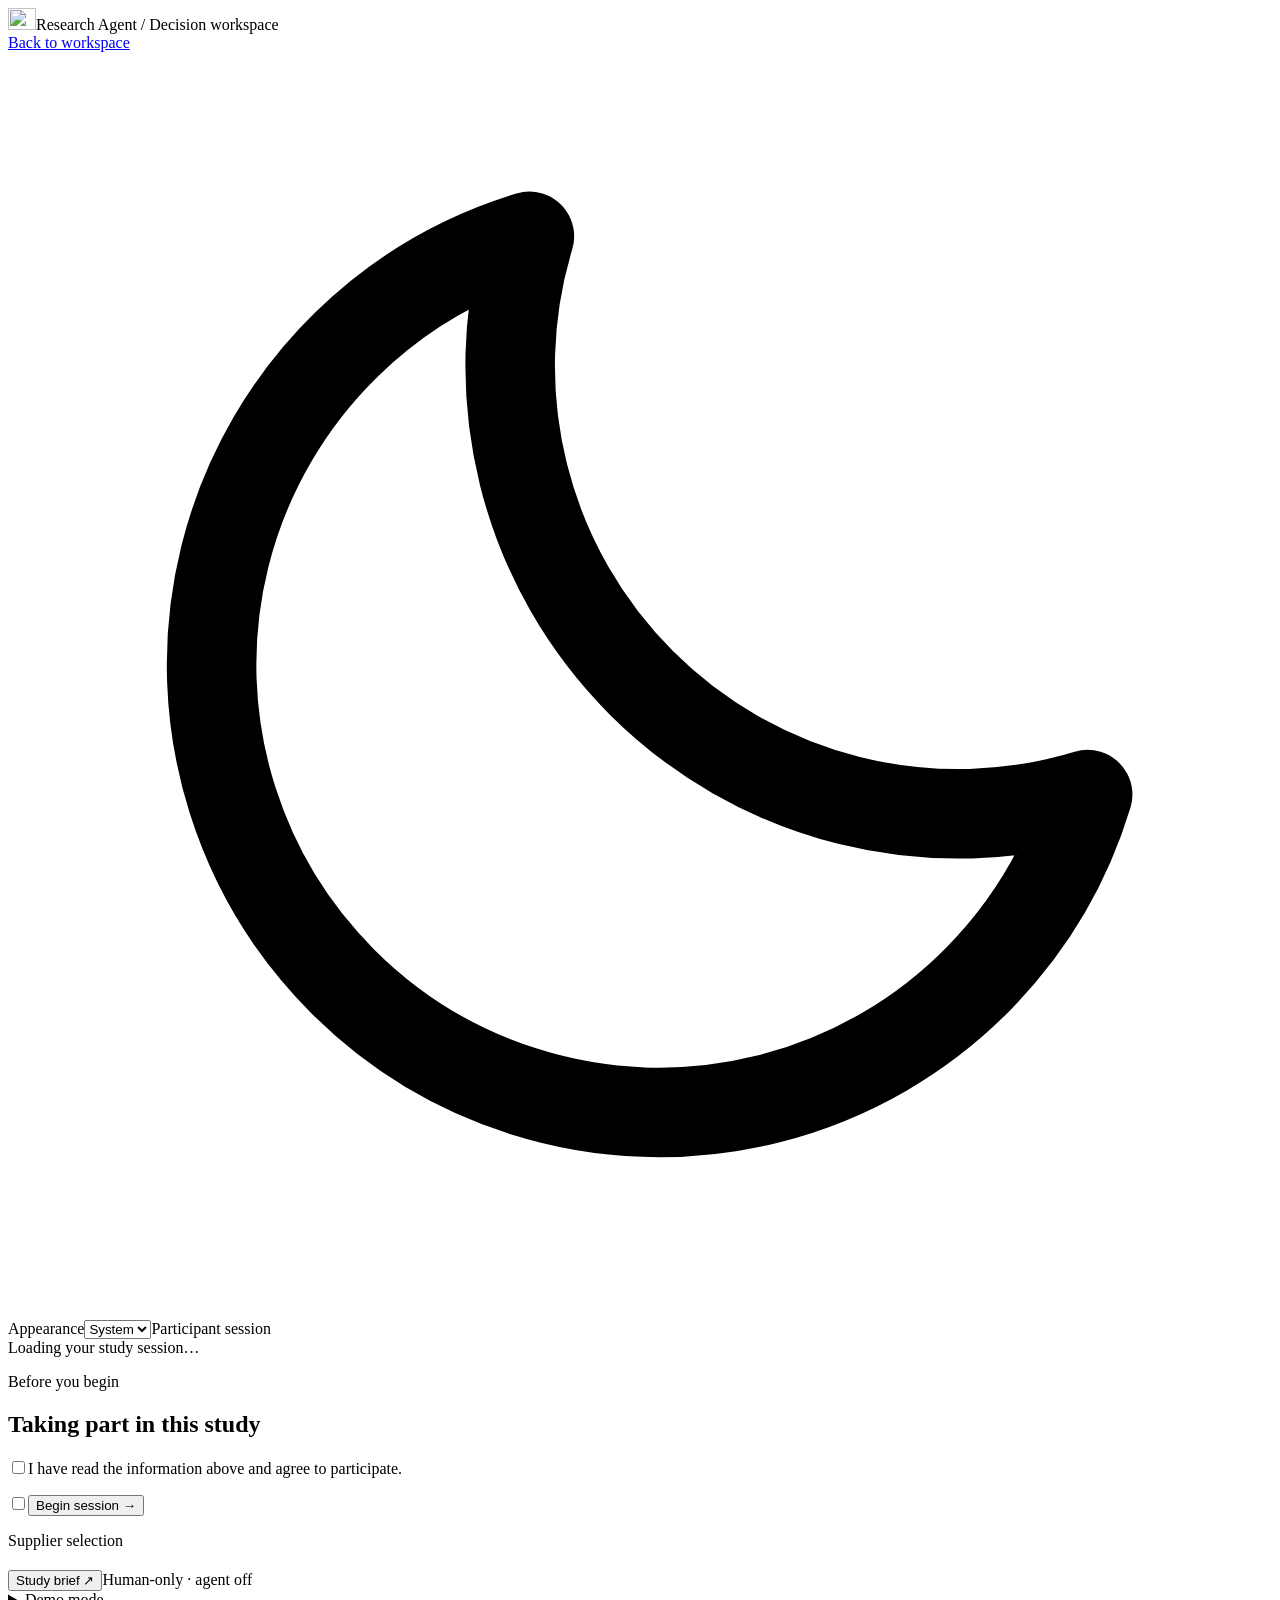
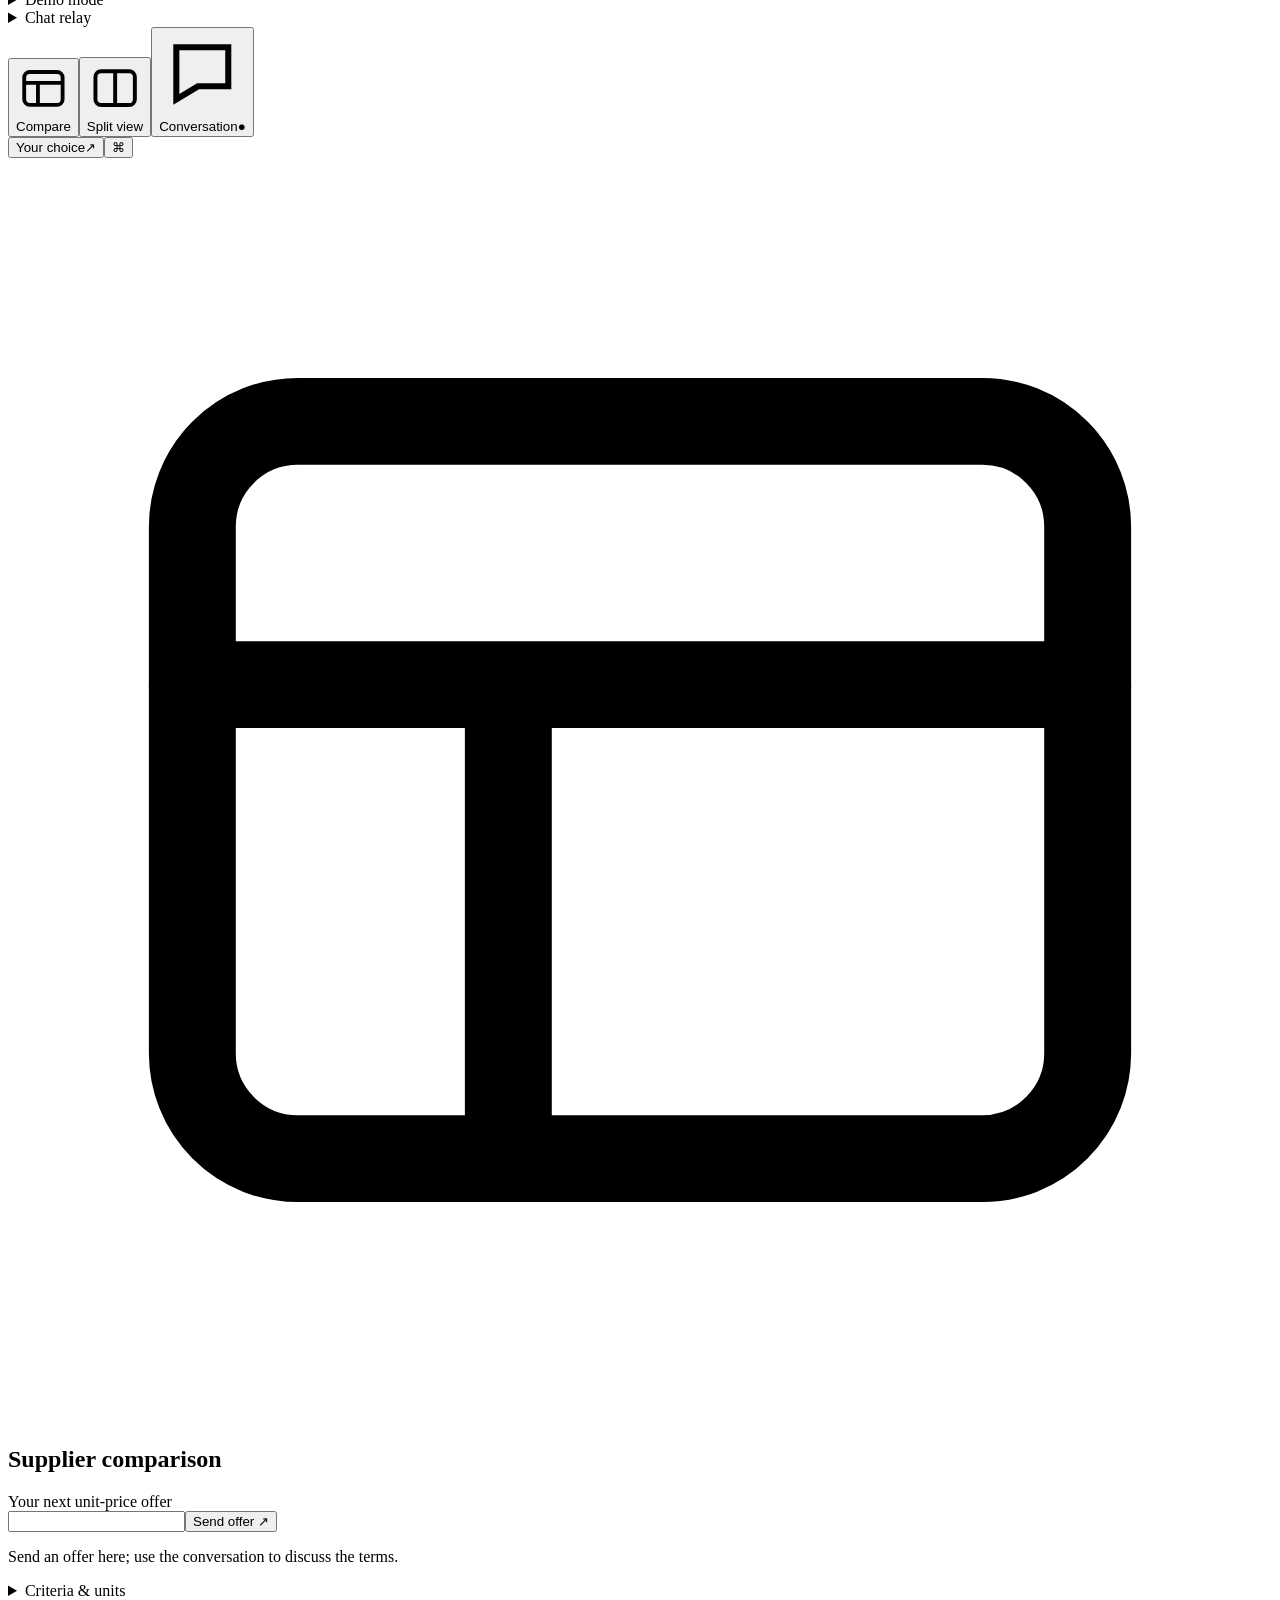
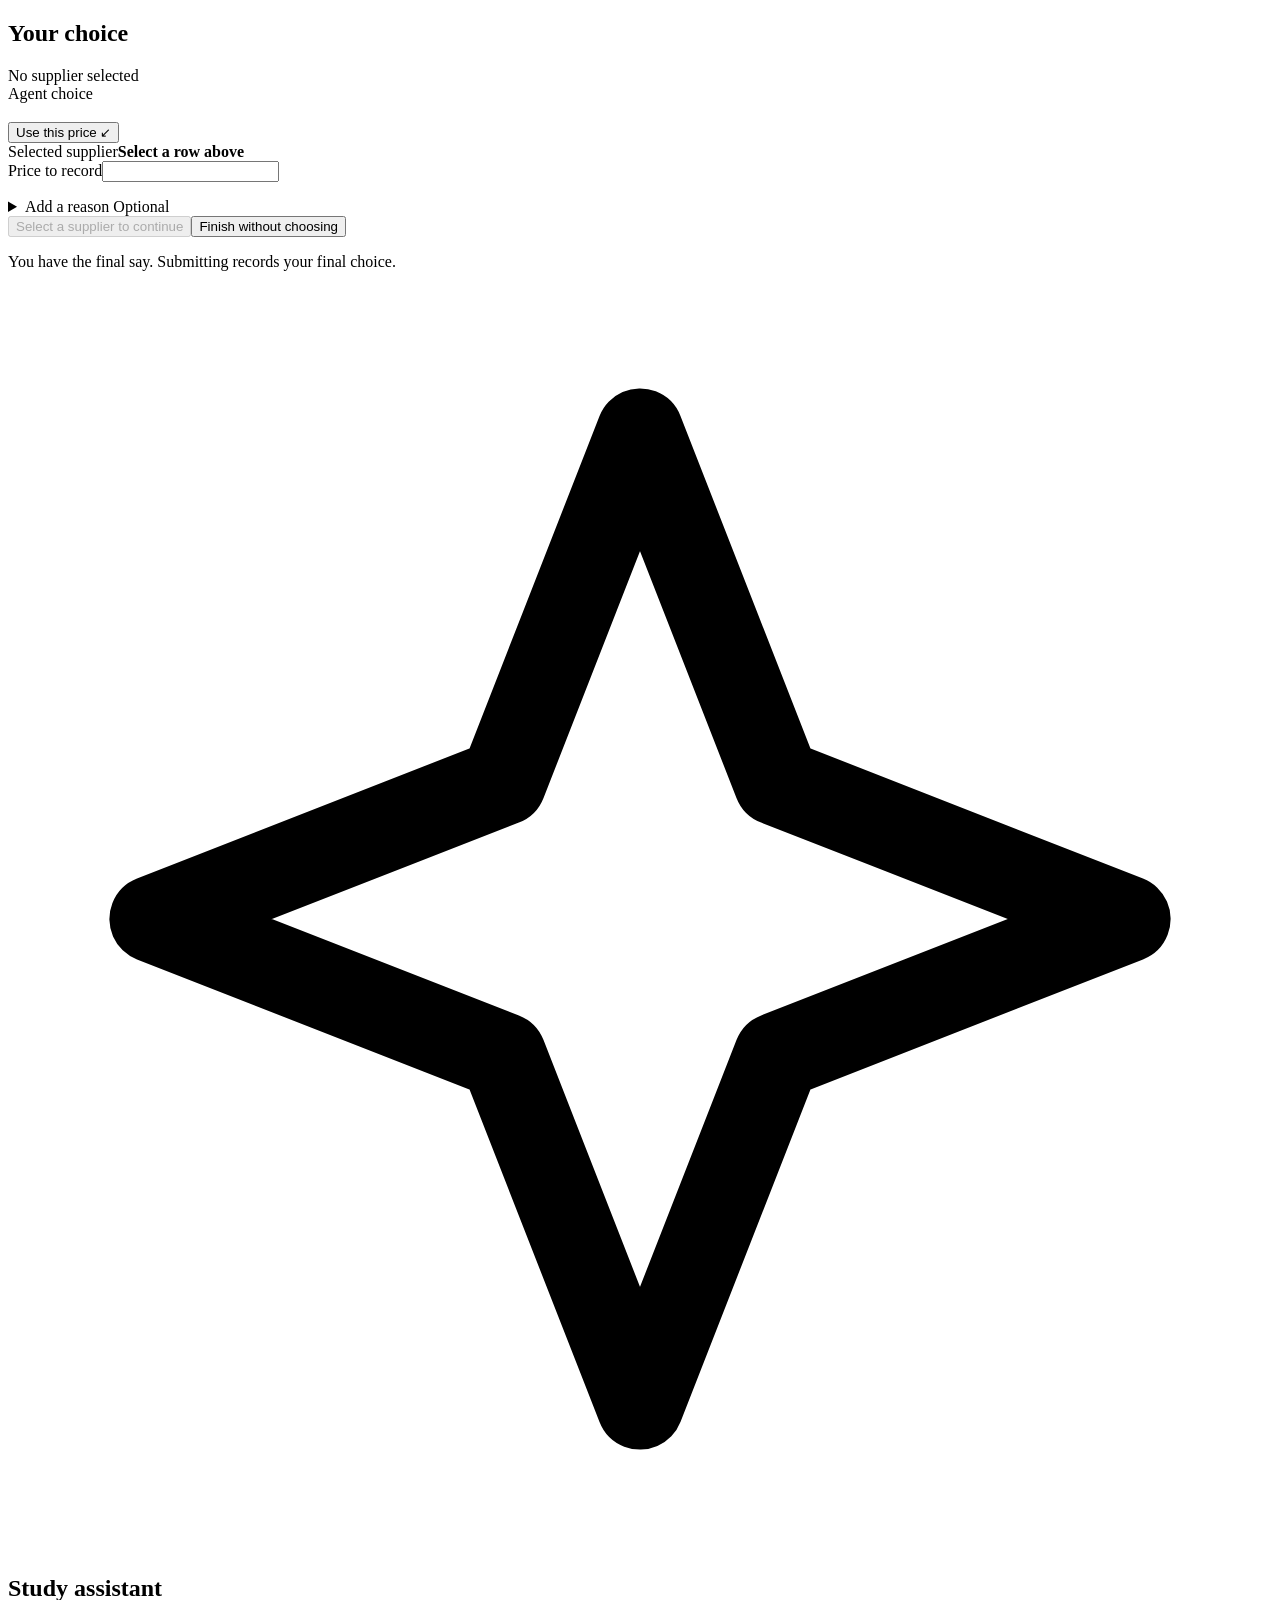
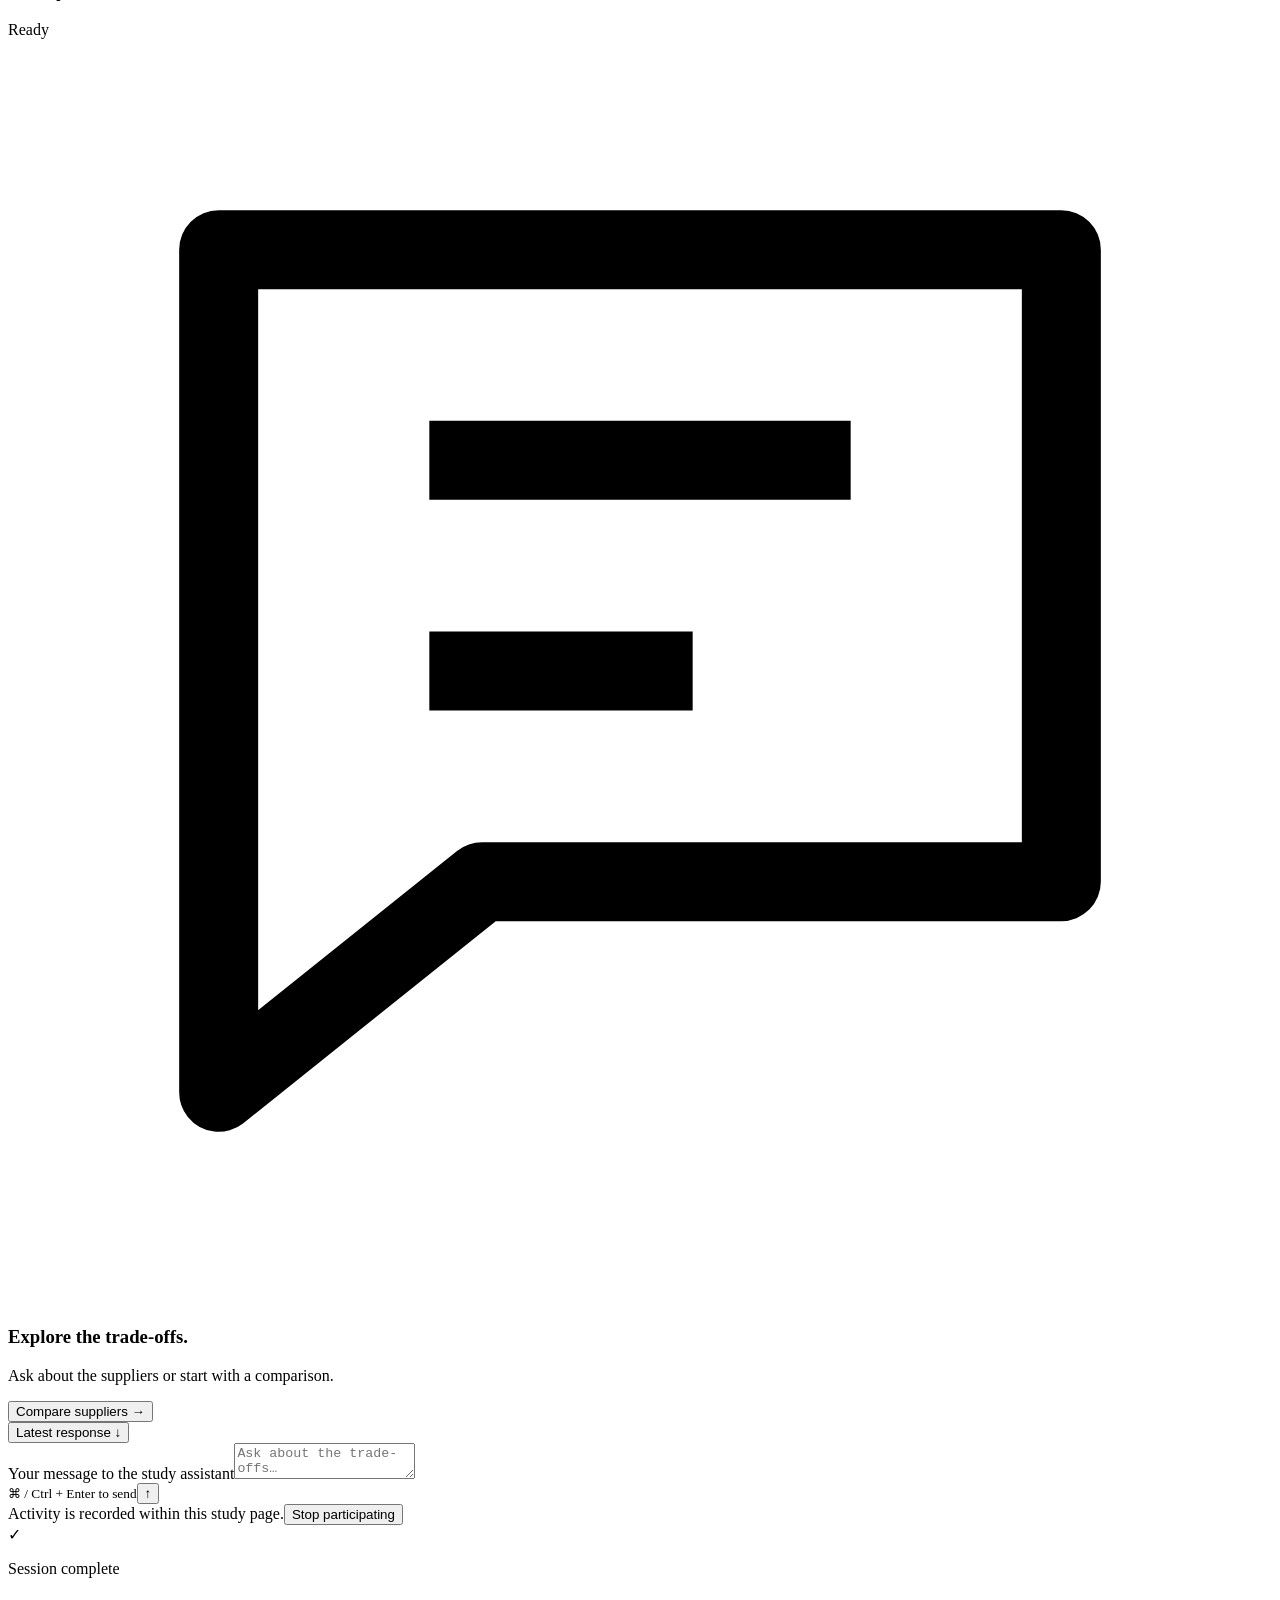
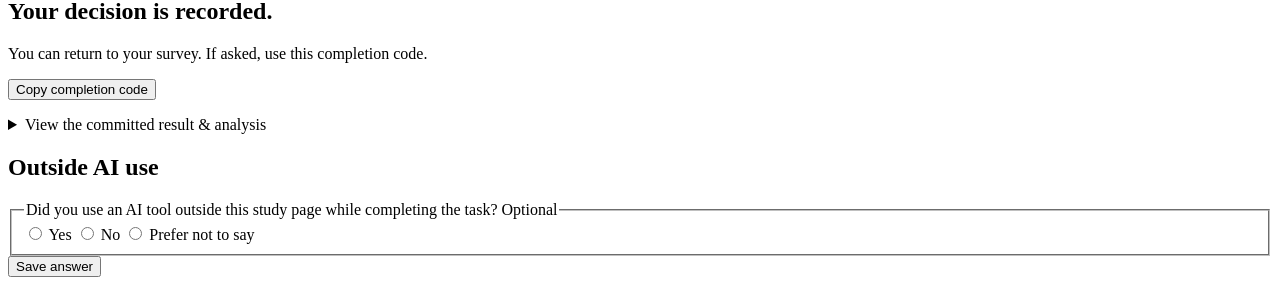
==== static/participant.html @ cdc83fd4 "Initial commit of Procurement AI Agent" ====
<!doctype html>
<html lang="en">
<head><meta charset="utf-8"><meta name="viewport" content="width=device-width,initial-scale=1"><meta name="theme-color" content="#fafafa"><title>Decision study</title><link rel="icon" href="/research-mark.svg" type="image/svg+xml"><script src="/theme.js"></script><link rel="stylesheet" href="/style.css"><script src="/ozer.js" defer></script><script src="/participant.js" defer></script></head>
<body class="participant-body">
<header class="participant-topbar"><div class="participant-brand"><span class="brand-mark"><img src="/research-mark.svg#mark" alt="" width="28" height="22"></span><span>Research Agent <span class="brand-divider">/</span> <span class="brand-context">Decision workspace</span></span></div><div class="row"><a id="return-workspace" class="text-button hidden" href="/">Back to workspace</a><label class="theme-control" title="Appearance"><svg viewBox="0 0 24 24" fill="none" stroke="currentColor" stroke-width="1.7" stroke-linecap="round" stroke-linejoin="round" aria-hidden="true"><path d="M20.5 14.1A8.5 8.5 0 0 1 9.9 3.5 8.5 8.5 0 1 0 20.5 14.1Z"/></svg><span class="visually-hidden">Appearance</span><select data-theme-select><option value="system">System</option><option value="light">Light</option><option value="dark">Dark</option></select></label><span class="badge" id="participant-badge">Participant session</span></div></header>
<main class="participant-container">
<div id="participant-notice" class="notice error hidden" role="alert"></div><div id="loading" class="loading-screen">Loading your study session…</div>
<section id="consent" class="consent-card hidden"><p class="eyebrow">Before you begin</p><h1>Taking part in this study</h1><p id="consent-text"></p><form id="consent-form"><label class="checkbox-label"><input id="consent-check" type="checkbox" required>I have read the information above and agree to participate.</label><p id="outside-ai-notice" class="help hidden"></p><label id="clipboard-consent-label" class="checkbox-label hidden"><input id="clipboard-consent" type="checkbox"><span id="clipboard-consent-text"></span></label><button class="primary" type="submit">Begin session →</button></form></section>
<section id="ozer-game" class="ozer-shell hidden" aria-labelledby="ozer-title"></section>
<section id="experiment" class="hidden">
<header class="participant-task-header">
<div class="task-heading"><div class="task-copy"><p id="task-mode-label" class="eyebrow">Supplier selection</p><h1 id="scenario-title"></h1></div><div class="task-tools"><button id="open-brief" class="secondary">Study brief <span aria-hidden="true">↗</span></button><span id="baseline-warning" class="baseline-badge hidden">Human-only · agent off</span><div id="demo-warning" class="mode-note hidden"><details><summary><span class="connection-dot"></span> Demo mode</summary><p>Fixed scoring and template responses. No language model is called.</p></details></div><div id="relay-warning" class="mode-note hidden"><details><summary><span class="connection-dot"></span> Chat relay</summary><p>Ask here, then tell Codex “answer the queued web prompt” in your chat. The page receives the reply automatically. Web prompts do not wake this chat.</p></details></div></div></div>
<div class="workspace-toolbar"><nav class="study-tabs" aria-label="Workspace view"><button data-study-pane="comparison" aria-pressed="false" title="Comparison view (Ctrl/⌘ + Alt + 1)"><svg viewBox="0 0 20 20" fill="none" stroke="currentColor" stroke-width="1.4"><rect x="3" y="4" width="14" height="12" rx="2"/><path d="M3 8h14M8 8v8"/></svg><span>Compare</span></button><button class="active" data-study-pane="split" aria-pressed="true" title="Split view (Ctrl/⌘ + Alt + 2)"><svg viewBox="0 0 20 20" fill="none" stroke="currentColor" stroke-width="1.4"><rect x="3" y="4" width="14" height="12" rx="2"/><path d="M10 4v12"/></svg><span>Split view</span></button><button data-study-pane="conversation" aria-pressed="false" title="Conversation view (Ctrl/⌘ + Alt + 3)"><svg viewBox="0 0 20 20" fill="none" stroke="currentColor" stroke-width="1.4"><path d="M4 4h12v9H9l-5 3Z"/></svg><span>Conversation</span><span id="mobile-reply-dot" class="hidden" aria-label="New response">●</span></button></nav><div class="workspace-toolbar-actions"><button id="jump-decision" class="toolbar-choice"><span id="choice-shortcut-label">Your choice</span><span aria-hidden="true">↗</span></button><button id="open-shortcuts" class="shortcut-button" aria-label="Keyboard shortcuts" title="Keyboard shortcuts">⌘</button></div></div>
</header>
<div id="workbench" class="participant-grid" data-view="split">
<section id="comparison-pane" class="work-panel comparison-panel" aria-labelledby="comparison-title"><header class="panel-header"><div class="panel-title"><span class="panel-symbol"><svg viewBox="0 0 24 24" fill="none" stroke="currentColor" stroke-width="1.65" stroke-linecap="round" stroke-linejoin="round" aria-hidden="true"><rect x="3.5" y="5" width="17" height="14" rx="2"/><path d="M3.5 10h17M9.5 10v9"/></svg></span><h2 id="comparison-title">Supplier comparison</h2></div><span id="supplier-count" class="panel-meta"></span></header><div class="comparison-scroll"><div id="options"></div><div id="case-data" class="hidden"></div><div id="negotiation-card" class="negotiation-card hidden"><div class="negotiation-intro"><span class="negotiation-role" id="negotiation-role"></span><h3 id="negotiation-item"></h3><div id="negotiation-facts" class="negotiation-facts"></div></div><form id="offer-form" class="offer-form"><label for="offer-price">Your next unit-price offer</label><div class="offer-input-row"><input id="offer-price" type="number" step=".01" required><button id="send-offer" type="submit" class="secondary">Send offer ↗</button></div><p class="help">Send an offer here; use the conversation to discuss the terms.</p></form></div><details class="criteria-note"><summary>Criteria & units</summary><p id="public-knowledge"></p></details></div><section class="decision-area" tabindex="-1" aria-labelledby="decision-title"><div class="decision-header"><h2 id="decision-title">Your choice</h2><span id="selection-status" class="panel-meta">No supplier selected</span></div><div id="recommendation" class="recommendation-card hidden"><span class="recommendation-marker"></span><span id="recommendation-label">Agent choice</span><h3 id="recommended-name"></h3><button id="use-agent-price" class="text-button hidden">Use this price ↙</button></div><div id="case-decision-fields" class="hidden"></div><div id="selected-summary" class="selection-summary"><span class="selection-caption">Selected supplier</span><strong id="selected-name">Select a row above</strong><div id="selected-attributes" class="selection-attributes"></div></div><label id="final-price-field" class="final-price-field hidden">Price to record<input id="final-price" type="number" step=".01" inputmode="decimal"></label><p id="negotiation-guidance" class="negotiation-guidance hidden"></p><details class="decision-reason"><summary>Add a reason <span>Optional</span></summary><label><span class="visually-hidden">Reason for your decision</span><textarea id="decision-reason" rows="2" maxlength="4000" placeholder="What influenced your choice?"></textarea></label></details><div class="decision-actions"><button id="submit-decision" class="primary" disabled>Select a supplier to continue</button><button id="reject-decision" class="secondary hidden">Finish without choosing</button></div><p class="decision-note">You have the final say. Submitting records your final choice.</p></section></section>
<div id="panel-divider" class="panel-divider" role="separator" tabindex="0" aria-label="Resize comparison and conversation panels" aria-orientation="vertical" aria-valuemin="36" aria-valuemax="65" aria-valuenow="51"><span></span></div>
<section id="conversation-pane" class="work-panel chat-card" aria-labelledby="chat-title"><header class="panel-header"><div class="panel-title"><span class="panel-symbol"><svg viewBox="0 0 24 24" fill="none" stroke="currentColor" stroke-width="1.65" stroke-linecap="round" stroke-linejoin="round" aria-hidden="true"><path d="M12 2.75 14.6 9.4l6.65 2.6-6.65 2.6L12 21.25 9.4 14.6 2.75 12 9.4 9.4 12 2.75Z"/></svg></span><h2 id="chat-title">Study assistant</h2></div><span id="conversation-status" class="panel-meta"><span class="connection-dot"></span> Ready</span></header><div id="messages" class="messages" aria-live="polite" aria-relevant="additions"><div id="chat-empty" class="chat-empty"><div class="chat-empty-icon" aria-hidden="true"><svg viewBox="0 0 24 24" fill="none" stroke="currentColor" stroke-width="1.5" stroke-linejoin="round"><path d="M4 4h16v12H9l-5 4Z"/><path d="M8 8h8M8 12h5"/></svg></div><h3>Explore the trade-offs.</h3><p>Ask about the suppliers or start with a comparison.</p><button id="initial-recommendation" class="secondary">Compare suppliers →</button></div></div><div class="conversation-bottom"><button id="jump-latest" class="jump-latest hidden">Latest response ↓</button></div><form id="chat-form" class="chat-input"><label for="message-input" class="visually-hidden">Your message to the study assistant</label><textarea id="message-input" rows="2" maxlength="12000" placeholder="Ask about the trade-offs…" required></textarea><div class="composer-footer"><small id="draft-status" role="status">⌘ / Ctrl + Enter to send</small><button id="send-message" class="primary" type="submit" aria-label="Send message" title="Send message">↑</button></div></form></section>
</div><footer class="session-footer"><span id="session-label"></span><span>Activity is recorded within this study page.</span><button id="withdraw" class="text-button danger">Stop participating</button></footer>
</section>
<section id="complete" class="completion hidden"><div class="completion-icon">✓</div><p class="eyebrow">Session complete</p><h1 id="completion-title">Your decision is recorded.</h1><p id="completion-description">You can return to your survey. If asked, use this completion code.</p><code id="completion-code"></code><button id="copy-code" class="secondary">Copy completion code</button><p id="completion-choice" class="help"></p><details id="completion-analysis" class="disclosure hidden"><summary>View the committed result & analysis</summary><p id="completion-analysis-text" class="snapshot-text"></p></details><section id="outside-ai-report" class="outside-ai-report hidden" aria-labelledby="outside-ai-title">
<h2 id="outside-ai-title">Outside AI use</h2>
<form id="outside-ai-form"><fieldset><legend>Did you use an AI tool outside this study page while completing the task? <span class="help">Optional</span></legend>
<label class="checkbox-label"><input type="radio" name="answer" value="yes" required> Yes</label>
<label class="checkbox-label"><input type="radio" name="answer" value="no"> No</label>
<label class="checkbox-label"><input type="radio" name="answer" value="prefer_not"> Prefer not to say</label>
</fieldset><button type="submit" class="secondary">Save answer</button></form><p id="outside-ai-status" class="help" role="status"></p>
</section></section>
</main>
<dialog id="brief-dialog" class="glass-dialog study-dialog" aria-labelledby="brief-title"><div class="dialog-heading"><span class="eyebrow">Study brief</span><button class="icon-button" data-close-dialog="brief-dialog" aria-label="Close study brief">×</button></div><h2 id="brief-title">Your task</h2><p id="scenario-instructions"></p><p class="help">Please leave personal details out of the conversation. You have the final say in your choice.</p></dialog>
<dialog id="shortcuts-dialog" class="glass-dialog" aria-labelledby="shortcuts-title"><div class="dialog-heading"><h2 id="shortcuts-title">Move around faster</h2><button class="icon-button" data-close-dialog="shortcuts-dialog" aria-label="Close shortcuts">×</button></div><dl class="shortcut-list"><div><dt>Compare suppliers</dt><dd>⌘ / Ctrl + Alt + 1</dd></div><div><dt>Split view</dt><dd>⌘ / Ctrl + Alt + 2</dd></div><div><dt>Conversation</dt><dd>⌘ / Ctrl + Alt + 3</dd></div><div><dt>Review your choice</dt><dd>⌘ / Ctrl + Alt + D</dd></div><div><dt>Send message</dt><dd>⌘ / Ctrl + Enter</dd></div><div><dt>Resize split</dt><dd>Focus divider, then ← / →</dd></div></dl><p class="help">Your unsent message, selection, and layout are kept in this tab when you refresh.</p></dialog>
<div id="workspace-toast" class="workspace-toast hidden" role="status"></div>
</body></html>
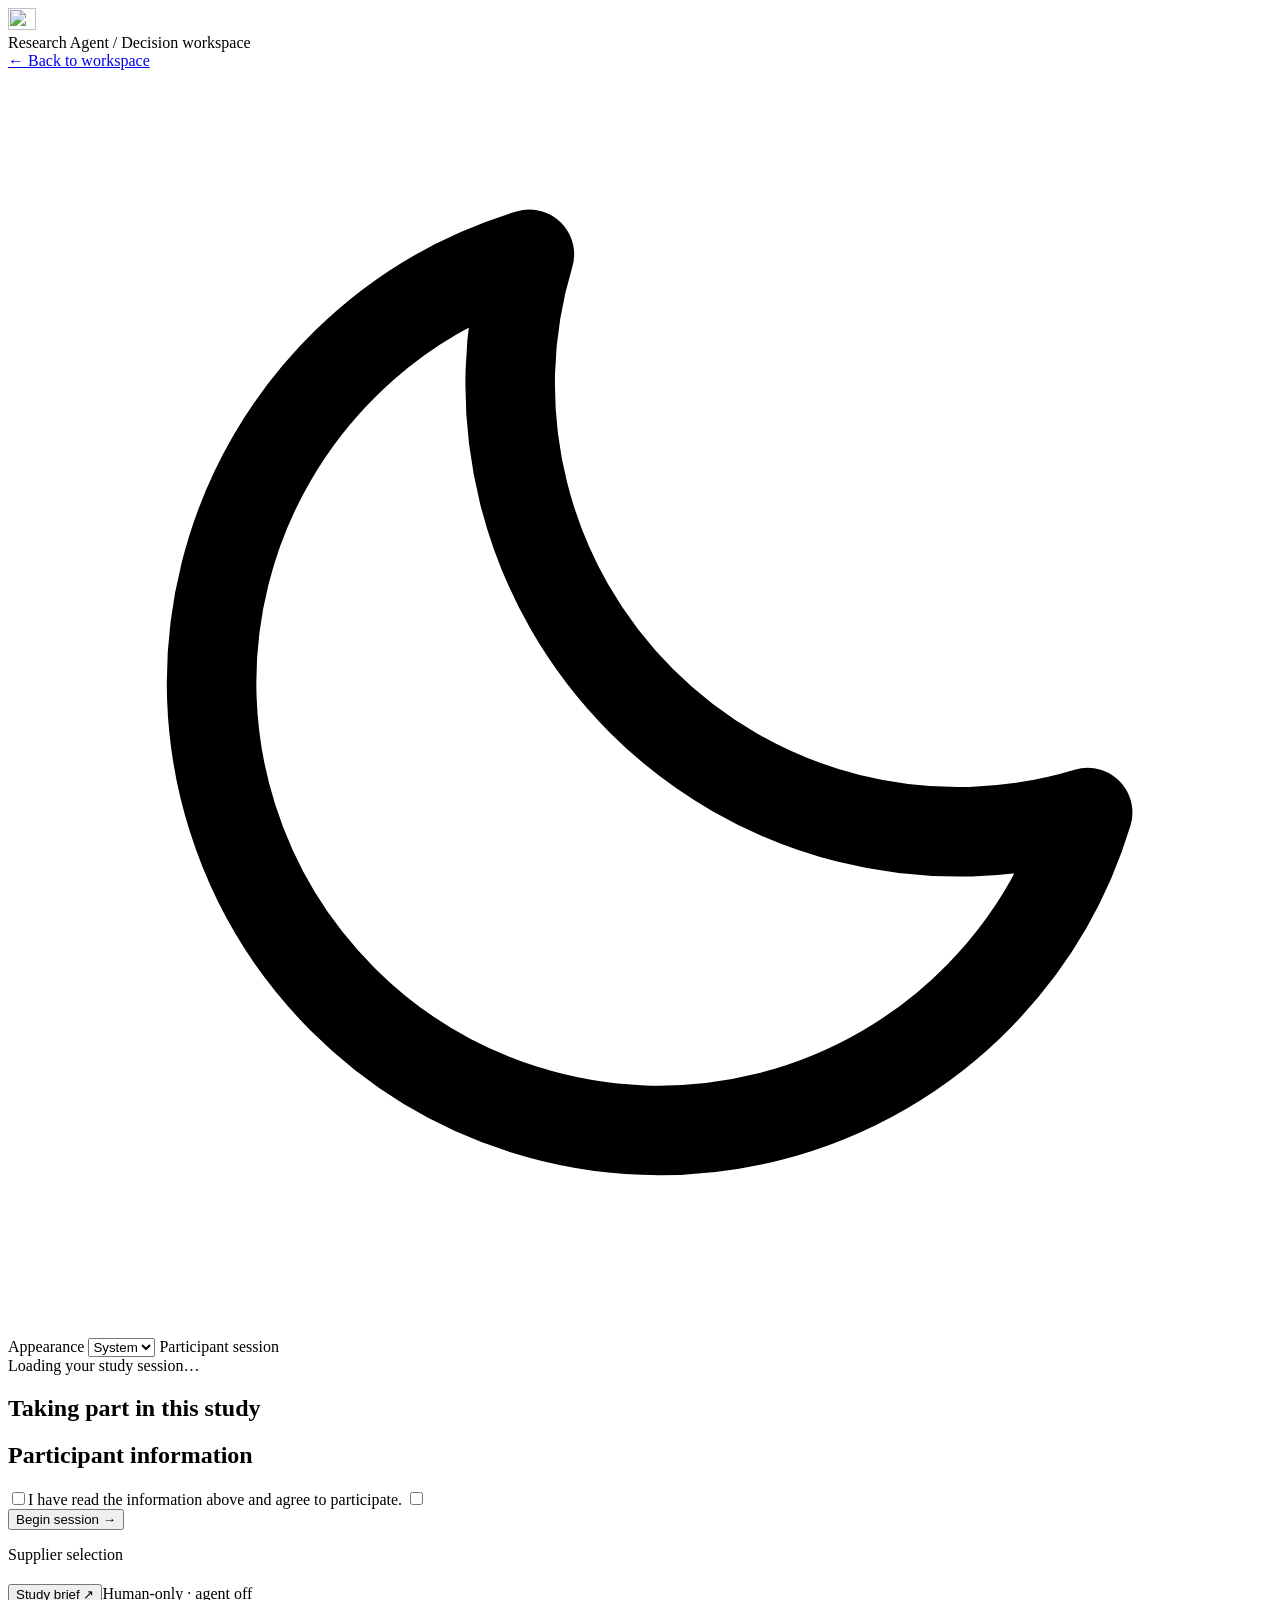
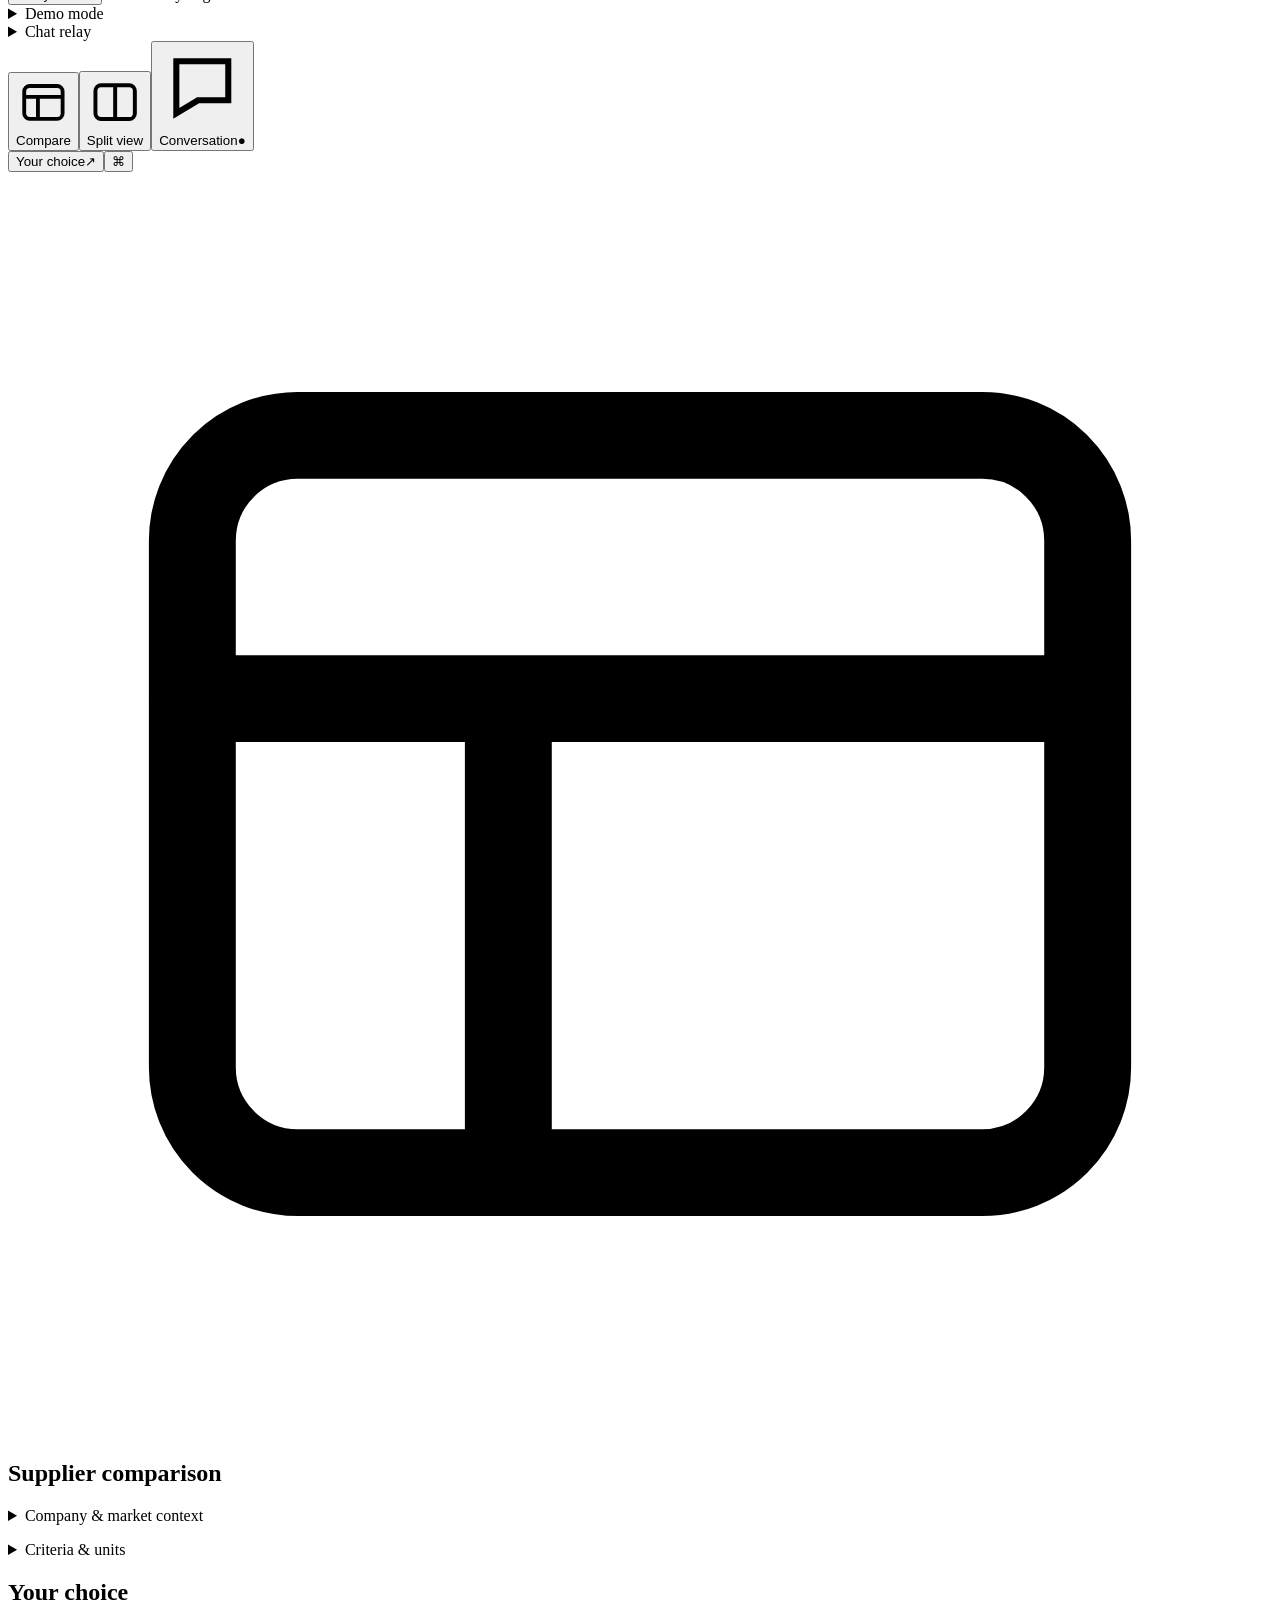
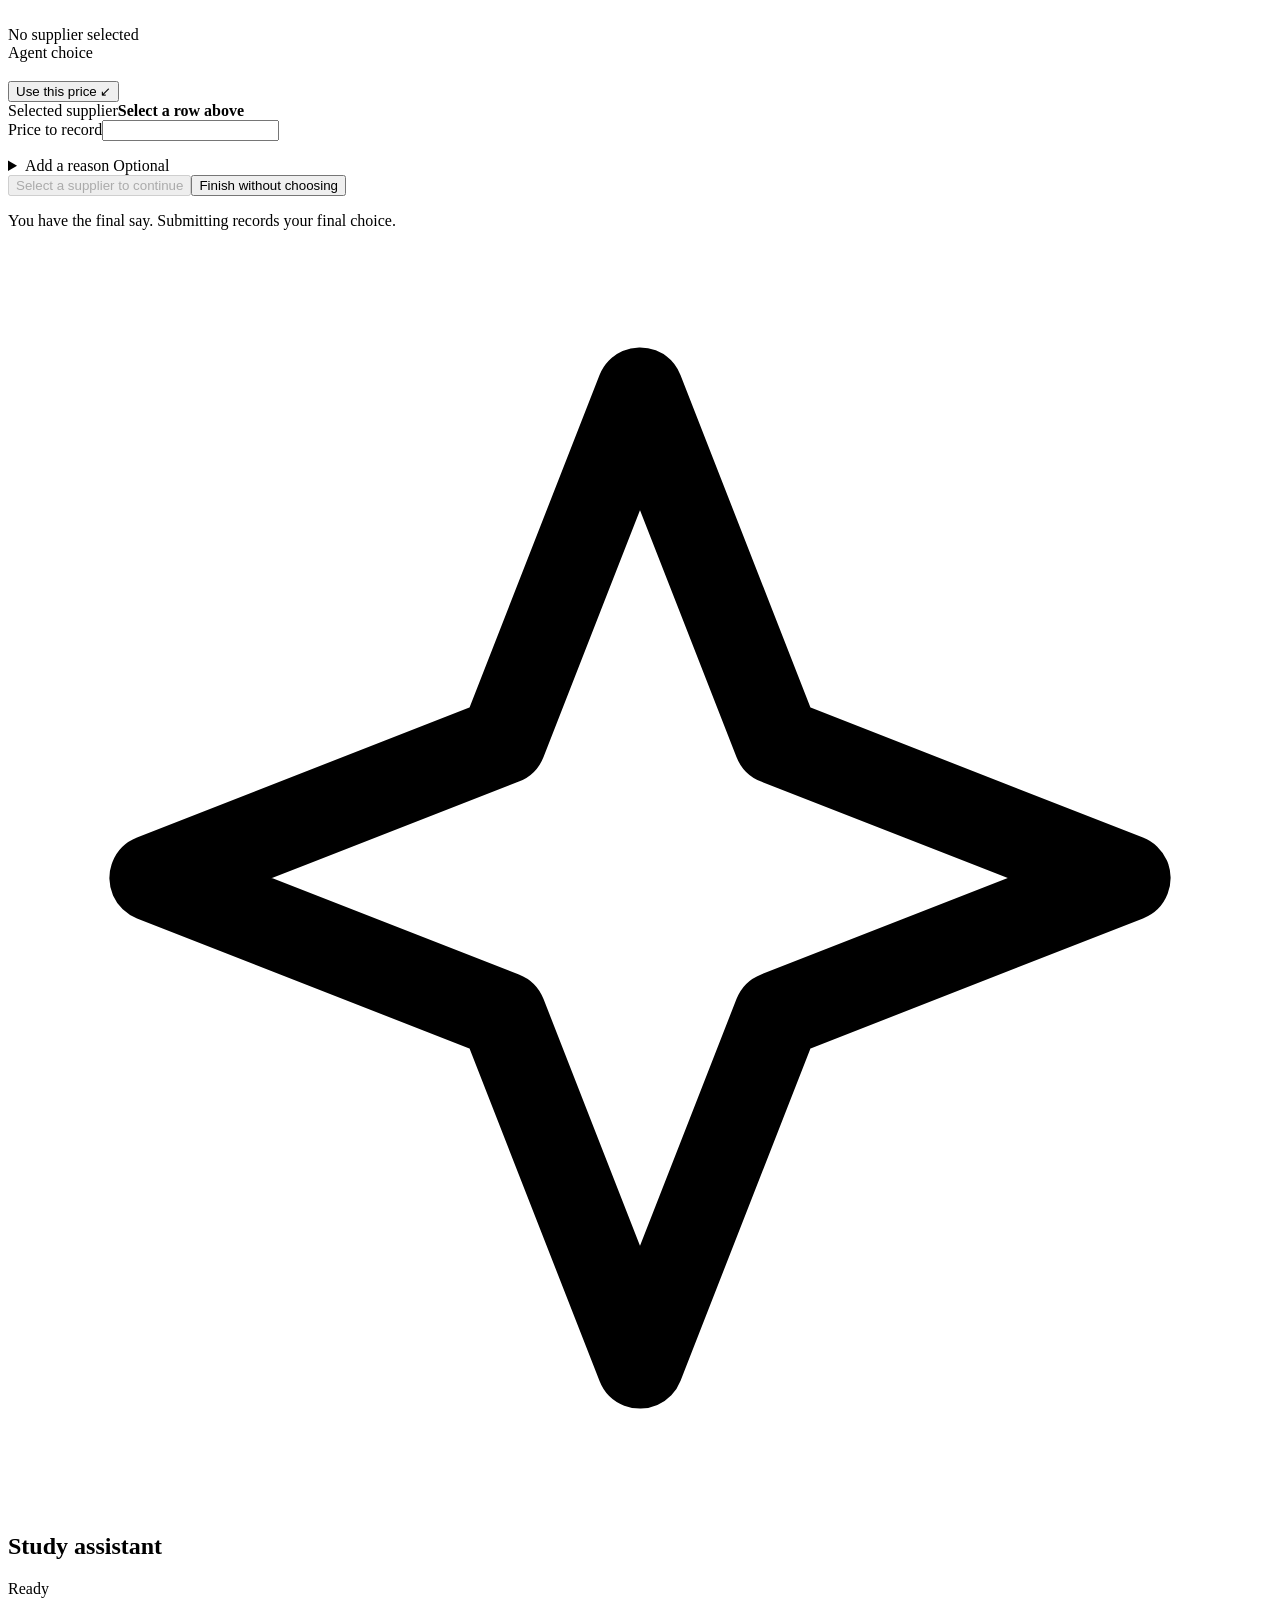
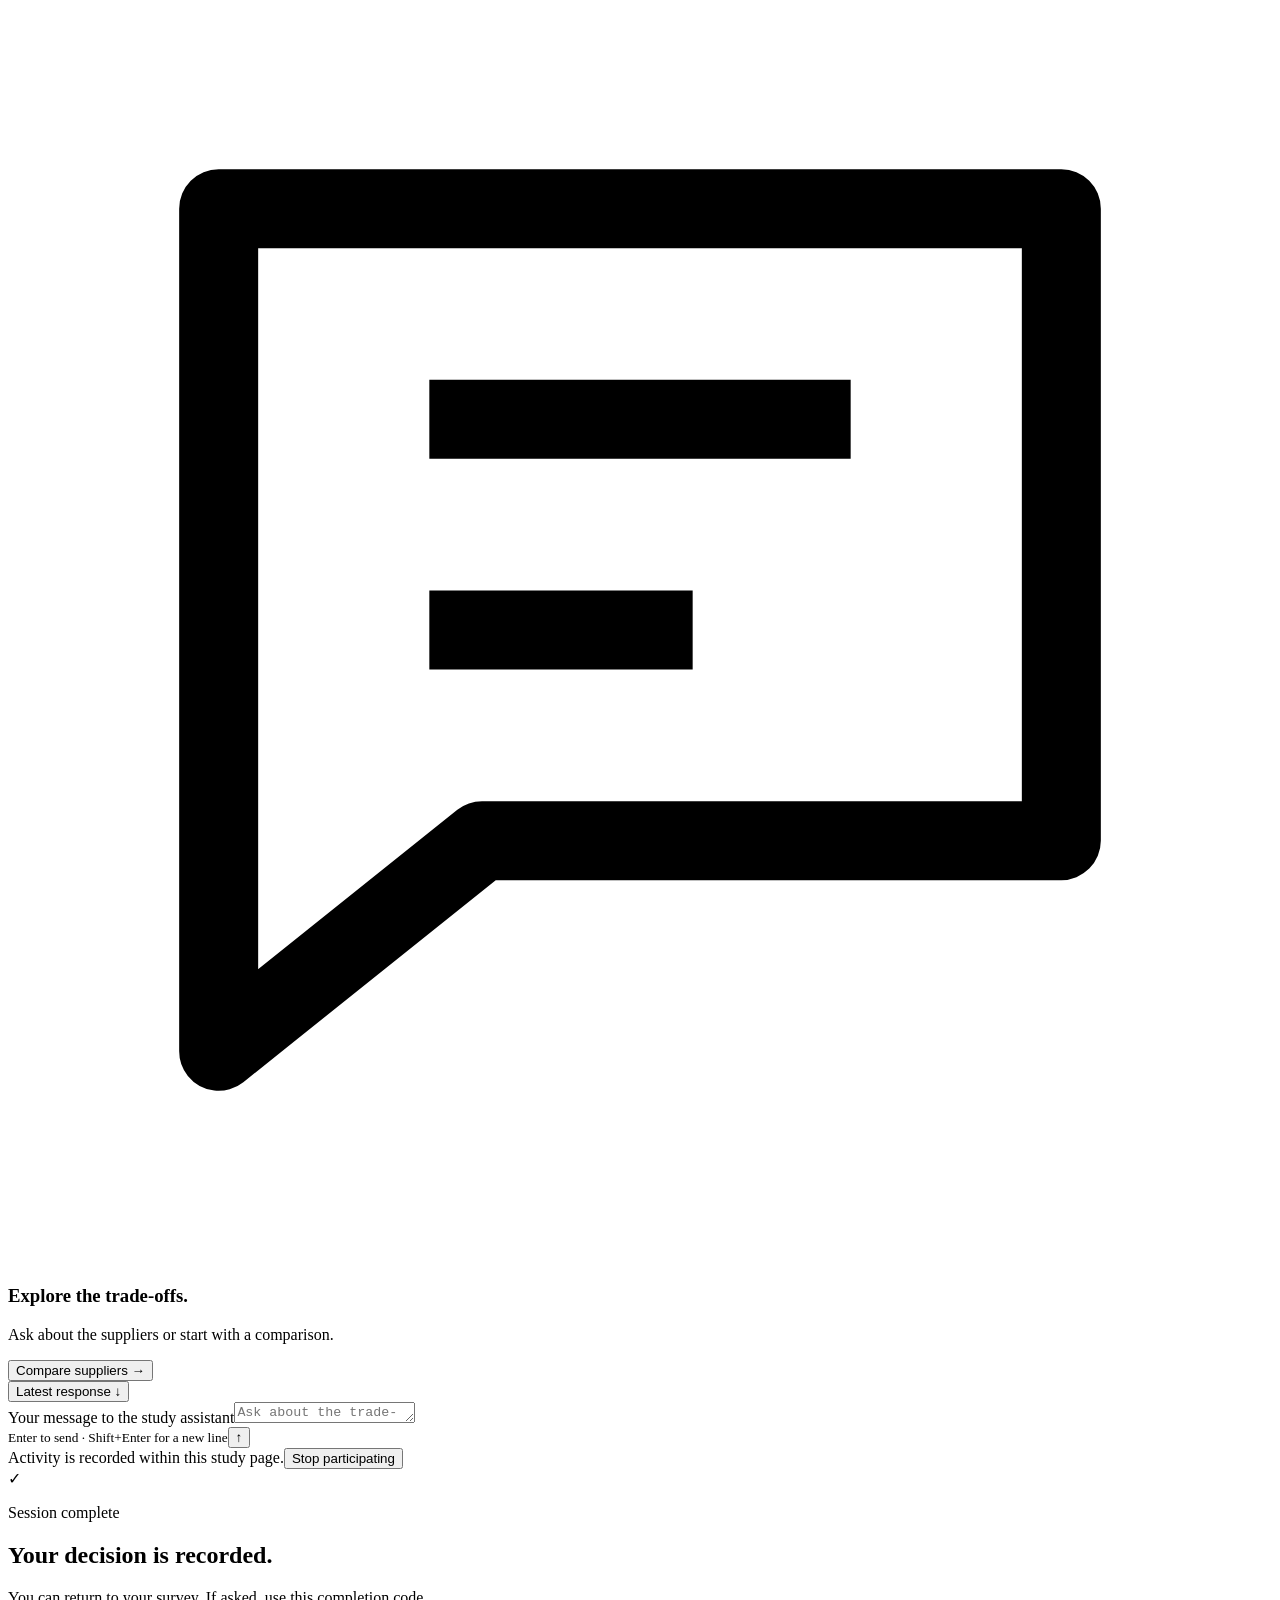
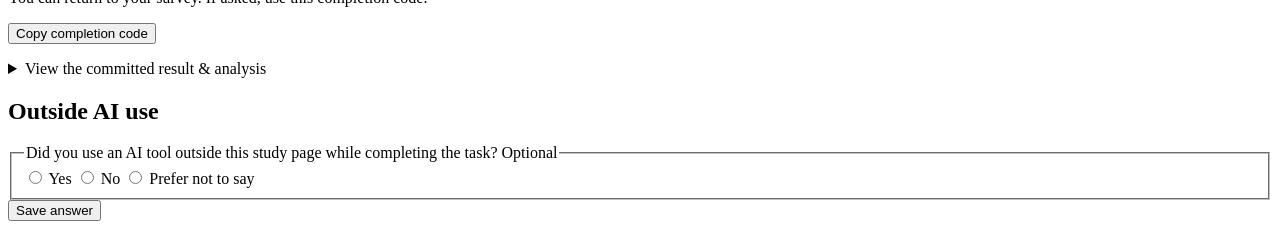
==== commit 25326716: "Improve agent setup, workspace chat, and study workflows Connect researcher chat to scoped study rec" ====
--- a/static/participant.html
+++ b/static/participant.html
@@ -2,10 +2,44 @@
 <html lang="en">
 <head><meta charset="utf-8"><meta name="viewport" content="width=device-width,initial-scale=1"><meta name="theme-color" content="#fafafa"><title>Decision study</title><link rel="icon" href="/research-mark.svg" type="image/svg+xml"><script src="/theme.js"></script><link rel="stylesheet" href="/style.css"><script src="/ozer.js" defer></script><script src="/participant.js" defer></script></head>
 <body class="participant-body">
-<header class="participant-topbar"><div class="participant-brand"><span class="brand-mark"><img src="/research-mark.svg#mark" alt="" width="28" height="22"></span><span>Research Agent <span class="brand-divider">/</span> <span class="brand-context">Decision workspace</span></span></div><div class="row"><a id="return-workspace" class="text-button hidden" href="/">Back to workspace</a><label class="theme-control" title="Appearance"><svg viewBox="0 0 24 24" fill="none" stroke="currentColor" stroke-width="1.7" stroke-linecap="round" stroke-linejoin="round" aria-hidden="true"><path d="M20.5 14.1A8.5 8.5 0 0 1 9.9 3.5 8.5 8.5 0 1 0 20.5 14.1Z"/></svg><span class="visually-hidden">Appearance</span><select data-theme-select><option value="system">System</option><option value="light">Light</option><option value="dark">Dark</option></select></label><span class="badge" id="participant-badge">Participant session</span></div></header>
+<header class="participant-topbar">
+  <div class="participant-brand">
+    <span class="brand-mark"><img src="/research-mark.svg#mark" alt="" width="28" height="22"></span>
+    <div class="participant-brand-copy">
+      <span>Research Agent <span class="brand-divider">/</span> <span class="brand-context">Decision workspace</span></span>
+      <span id="participant-test-group" class="hidden"></span>
+    </div>
+  </div>
+  <div class="row">
+    <a id="return-workspace" class="secondary hidden" href="/"><span aria-hidden="true">←</span> Back to workspace</a>
+    <label class="theme-control" title="Appearance">
+      <svg viewBox="0 0 24 24" fill="none" stroke="currentColor" stroke-width="1.7" stroke-linecap="round" stroke-linejoin="round" aria-hidden="true"><path d="M20.5 14.1A8.5 8.5 0 0 1 9.9 3.5 8.5 8.5 0 1 0 20.5 14.1Z"/></svg>
+      <span class="visually-hidden">Appearance</span>
+      <select data-theme-select><option value="system">System</option><option value="light">Light</option><option value="dark">Dark</option></select>
+    </label>
+    <span class="badge" id="participant-badge">Participant session</span>
+  </div>
+</header>
 <main class="participant-container">
 <div id="participant-notice" class="notice error hidden" role="alert"></div><div id="loading" class="loading-screen">Loading your study session…</div>
-<section id="consent" class="consent-card hidden"><p class="eyebrow">Before you begin</p><h1>Taking part in this study</h1><p id="consent-text"></p><form id="consent-form"><label class="checkbox-label"><input id="consent-check" type="checkbox" required>I have read the information above and agree to participate.</label><p id="outside-ai-notice" class="help hidden"></p><label id="clipboard-consent-label" class="checkbox-label hidden"><input id="clipboard-consent" type="checkbox"><span id="clipboard-consent-text"></span></label><button class="primary" type="submit">Begin session →</button></form></section>
+<section id="consent" class="consent-card study-onboarding-card hidden" aria-labelledby="consent-title">
+  <header class="study-onboarding-heading">
+    <p class="eyebrow" id="consent-study"></p>
+    <h1 id="consent-title" tabindex="-1">Taking part in this study</h1>
+  </header>
+  <div class="study-consent-copy">
+    <h2>Participant information</h2>
+    <p id="consent-text"></p>
+    <p id="outside-ai-notice" class="help hidden"></p>
+  </div>
+  <form id="consent-form">
+    <div class="study-consent-choices">
+      <label class="checkbox-label"><input id="consent-check" type="checkbox" required><span>I have read the information above and agree to participate.</span></label>
+      <label id="clipboard-consent-label" class="checkbox-label hidden"><input id="clipboard-consent" type="checkbox"><span id="clipboard-consent-text"></span></label>
+    </div>
+    <div class="study-onboarding-actions"><button class="primary" type="submit">Begin session <span aria-hidden="true">→</span></button></div>
+  </form>
+</section>
 <section id="ozer-game" class="ozer-shell hidden" aria-labelledby="ozer-title"></section>
 <section id="experiment" class="hidden">
 <header class="participant-task-header">
@@ -13,9 +47,19 @@
 <div class="workspace-toolbar"><nav class="study-tabs" aria-label="Workspace view"><button data-study-pane="comparison" aria-pressed="false" title="Comparison view (Ctrl/⌘ + Alt + 1)"><svg viewBox="0 0 20 20" fill="none" stroke="currentColor" stroke-width="1.4"><rect x="3" y="4" width="14" height="12" rx="2"/><path d="M3 8h14M8 8v8"/></svg><span>Compare</span></button><button class="active" data-study-pane="split" aria-pressed="true" title="Split view (Ctrl/⌘ + Alt + 2)"><svg viewBox="0 0 20 20" fill="none" stroke="currentColor" stroke-width="1.4"><rect x="3" y="4" width="14" height="12" rx="2"/><path d="M10 4v12"/></svg><span>Split view</span></button><button data-study-pane="conversation" aria-pressed="false" title="Conversation view (Ctrl/⌘ + Alt + 3)"><svg viewBox="0 0 20 20" fill="none" stroke="currentColor" stroke-width="1.4"><path d="M4 4h12v9H9l-5 3Z"/></svg><span>Conversation</span><span id="mobile-reply-dot" class="hidden" aria-label="New response">●</span></button></nav><div class="workspace-toolbar-actions"><button id="jump-decision" class="toolbar-choice"><span id="choice-shortcut-label">Your choice</span><span aria-hidden="true">↗</span></button><button id="open-shortcuts" class="shortcut-button" aria-label="Keyboard shortcuts" title="Keyboard shortcuts">⌘</button></div></div>
 </header>
 <div id="workbench" class="participant-grid" data-view="split">
-<section id="comparison-pane" class="work-panel comparison-panel" aria-labelledby="comparison-title"><header class="panel-header"><div class="panel-title"><span class="panel-symbol"><svg viewBox="0 0 24 24" fill="none" stroke="currentColor" stroke-width="1.65" stroke-linecap="round" stroke-linejoin="round" aria-hidden="true"><rect x="3.5" y="5" width="17" height="14" rx="2"/><path d="M3.5 10h17M9.5 10v9"/></svg></span><h2 id="comparison-title">Supplier comparison</h2></div><span id="supplier-count" class="panel-meta"></span></header><div class="comparison-scroll"><div id="options"></div><div id="case-data" class="hidden"></div><div id="negotiation-card" class="negotiation-card hidden"><div class="negotiation-intro"><span class="negotiation-role" id="negotiation-role"></span><h3 id="negotiation-item"></h3><div id="negotiation-facts" class="negotiation-facts"></div></div><form id="offer-form" class="offer-form"><label for="offer-price">Your next unit-price offer</label><div class="offer-input-row"><input id="offer-price" type="number" step=".01" required><button id="send-offer" type="submit" class="secondary">Send offer ↗</button></div><p class="help">Send an offer here; use the conversation to discuss the terms.</p></form></div><details class="criteria-note"><summary>Criteria & units</summary><p id="public-knowledge"></p></details></div><section class="decision-area" tabindex="-1" aria-labelledby="decision-title"><div class="decision-header"><h2 id="decision-title">Your choice</h2><span id="selection-status" class="panel-meta">No supplier selected</span></div><div id="recommendation" class="recommendation-card hidden"><span class="recommendation-marker"></span><span id="recommendation-label">Agent choice</span><h3 id="recommended-name"></h3><button id="use-agent-price" class="text-button hidden">Use this price ↙</button></div><div id="case-decision-fields" class="hidden"></div><div id="selected-summary" class="selection-summary"><span class="selection-caption">Selected supplier</span><strong id="selected-name">Select a row above</strong><div id="selected-attributes" class="selection-attributes"></div></div><label id="final-price-field" class="final-price-field hidden">Price to record<input id="final-price" type="number" step=".01" inputmode="decimal"></label><p id="negotiation-guidance" class="negotiation-guidance hidden"></p><details class="decision-reason"><summary>Add a reason <span>Optional</span></summary><label><span class="visually-hidden">Reason for your decision</span><textarea id="decision-reason" rows="2" maxlength="4000" placeholder="What influenced your choice?"></textarea></label></details><div class="decision-actions"><button id="submit-decision" class="primary" disabled>Select a supplier to continue</button><button id="reject-decision" class="secondary hidden">Finish without choosing</button></div><p class="decision-note">You have the final say. Submitting records your final choice.</p></section></section>
+<section id="comparison-pane" class="work-panel comparison-panel" aria-labelledby="comparison-title"><header class="panel-header"><div class="panel-title"><span class="panel-symbol"><svg viewBox="0 0 24 24" fill="none" stroke="currentColor" stroke-width="1.65" stroke-linecap="round" stroke-linejoin="round" aria-hidden="true"><rect x="3.5" y="5" width="17" height="14" rx="2"/><path d="M3.5 10h17M9.5 10v9"/></svg></span><h2 id="comparison-title">Supplier comparison</h2></div><span id="supplier-count" class="panel-meta"></span></header><div class="comparison-scroll"><div id="options"></div><div id="case-data" class="hidden"></div><section id="negotiation-card" class="negotiation-card hidden" aria-labelledby="negotiation-item">
+  <div class="negotiation-intro">
+    <span class="negotiation-role" id="negotiation-role"></span>
+    <h3 id="negotiation-item"></h3>
+    <p id="negotiation-task"></p>
+    <details id="negotiation-business-context" class="hidden"><summary>Company &amp; market context</summary><p id="negotiation-company-overview"></p><p id="negotiation-context-text"></p></details>
+    <div id="negotiation-facts" class="negotiation-facts"></div>
+    <p id="negotiation-last-offer" class="hidden"></p>
+  </div>
+
+</section><details class="criteria-note"><summary>Criteria & units</summary><p id="public-knowledge"></p></details></div><section class="decision-area" tabindex="-1" aria-labelledby="decision-title"><div class="decision-header"><h2 id="decision-title">Your choice</h2><span id="selection-status" class="panel-meta">No supplier selected</span></div><div id="recommendation" class="recommendation-card hidden"><span class="recommendation-marker"></span><span id="recommendation-label">Agent choice</span><h3 id="recommended-name"></h3><button id="use-agent-price" class="text-button hidden">Use this price ↙</button></div><div id="case-decision-fields" class="hidden"></div><div id="selected-summary" class="selection-summary"><span class="selection-caption">Selected supplier</span><strong id="selected-name">Select a row above</strong><div id="selected-attributes" class="selection-attributes"></div></div><label id="final-price-field" class="final-price-field hidden">Price to record<input id="final-price" type="number" step=".01" inputmode="decimal"></label><p id="negotiation-guidance" class="negotiation-guidance hidden"></p><p id="negotiation-order-total" class="hidden"></p><details class="decision-reason"><summary>Add a reason <span>Optional</span></summary><label><span class="visually-hidden">Reason for your decision</span><textarea id="decision-reason" rows="2" maxlength="4000" placeholder="What influenced your choice?"></textarea></label></details><div class="decision-actions"><button id="submit-decision" class="primary" disabled>Select a supplier to continue</button><button id="reject-decision" class="secondary hidden">Finish without choosing</button></div><p class="decision-note">You have the final say. Submitting records your final choice.</p></section></section>
 <div id="panel-divider" class="panel-divider" role="separator" tabindex="0" aria-label="Resize comparison and conversation panels" aria-orientation="vertical" aria-valuemin="36" aria-valuemax="65" aria-valuenow="51"><span></span></div>
-<section id="conversation-pane" class="work-panel chat-card" aria-labelledby="chat-title"><header class="panel-header"><div class="panel-title"><span class="panel-symbol"><svg viewBox="0 0 24 24" fill="none" stroke="currentColor" stroke-width="1.65" stroke-linecap="round" stroke-linejoin="round" aria-hidden="true"><path d="M12 2.75 14.6 9.4l6.65 2.6-6.65 2.6L12 21.25 9.4 14.6 2.75 12 9.4 9.4 12 2.75Z"/></svg></span><h2 id="chat-title">Study assistant</h2></div><span id="conversation-status" class="panel-meta"><span class="connection-dot"></span> Ready</span></header><div id="messages" class="messages" aria-live="polite" aria-relevant="additions"><div id="chat-empty" class="chat-empty"><div class="chat-empty-icon" aria-hidden="true"><svg viewBox="0 0 24 24" fill="none" stroke="currentColor" stroke-width="1.5" stroke-linejoin="round"><path d="M4 4h16v12H9l-5 4Z"/><path d="M8 8h8M8 12h5"/></svg></div><h3>Explore the trade-offs.</h3><p>Ask about the suppliers or start with a comparison.</p><button id="initial-recommendation" class="secondary">Compare suppliers →</button></div></div><div class="conversation-bottom"><button id="jump-latest" class="jump-latest hidden">Latest response ↓</button></div><form id="chat-form" class="chat-input"><label for="message-input" class="visually-hidden">Your message to the study assistant</label><textarea id="message-input" rows="2" maxlength="12000" placeholder="Ask about the trade-offs…" required></textarea><div class="composer-footer"><small id="draft-status" role="status">⌘ / Ctrl + Enter to send</small><button id="send-message" class="primary" type="submit" aria-label="Send message" title="Send message">↑</button></div></form></section>
+<section id="conversation-pane" class="work-panel chat-card" aria-labelledby="chat-title"><header class="panel-header"><div class="panel-title"><span class="panel-symbol"><svg viewBox="0 0 24 24" fill="none" stroke="currentColor" stroke-width="1.65" stroke-linecap="round" stroke-linejoin="round" aria-hidden="true"><path d="M12 2.75 14.6 9.4l6.65 2.6-6.65 2.6L12 21.25 9.4 14.6 2.75 12 9.4 9.4 12 2.75Z"/></svg></span><h2 id="chat-title">Study assistant</h2></div><span id="conversation-status" class="panel-meta"><span class="connection-dot"></span> Ready</span></header><div id="messages" class="messages" aria-live="polite" aria-relevant="additions"><div id="chat-empty" class="chat-empty"><div class="chat-empty-icon" aria-hidden="true"><svg viewBox="0 0 24 24" fill="none" stroke="currentColor" stroke-width="1.5" stroke-linejoin="round"><path d="M4 4h16v12H9l-5 4Z"/><path d="M8 8h8M8 12h5"/></svg></div><h3>Explore the trade-offs.</h3><p>Ask about the suppliers or start with a comparison.</p><button id="initial-recommendation" class="secondary">Compare suppliers →</button></div></div><div class="conversation-bottom"><button id="jump-latest" class="jump-latest hidden">Latest response ↓</button></div><form id="chat-form" class="chat-input"><label for="message-input" class="visually-hidden">Your message to the study assistant</label><textarea id="message-input" rows="1" maxlength="12000" placeholder="Ask about the trade-offs…" required></textarea><div class="composer-footer"><small id="draft-status" role="status">Enter to send · Shift+Enter for a new line</small><button id="send-message" class="primary" type="submit" aria-label="Send message" title="Send message">↑</button></div></form></section>
 </div><footer class="session-footer"><span id="session-label"></span><span>Activity is recorded within this study page.</span><button id="withdraw" class="text-button danger">Stop participating</button></footer>
 </section>
 <section id="complete" class="completion hidden"><div class="completion-icon">✓</div><p class="eyebrow">Session complete</p><h1 id="completion-title">Your decision is recorded.</h1><p id="completion-description">You can return to your survey. If asked, use this completion code.</p><code id="completion-code"></code><button id="copy-code" class="secondary">Copy completion code</button><p id="completion-choice" class="help"></p><details id="completion-analysis" class="disclosure hidden"><summary>View the committed result & analysis</summary><p id="completion-analysis-text" class="snapshot-text"></p></details><section id="outside-ai-report" class="outside-ai-report hidden" aria-labelledby="outside-ai-title">
@@ -28,6 +72,6 @@
 </section></section>
 </main>
 <dialog id="brief-dialog" class="glass-dialog study-dialog" aria-labelledby="brief-title"><div class="dialog-heading"><span class="eyebrow">Study brief</span><button class="icon-button" data-close-dialog="brief-dialog" aria-label="Close study brief">×</button></div><h2 id="brief-title">Your task</h2><p id="scenario-instructions"></p><p class="help">Please leave personal details out of the conversation. You have the final say in your choice.</p></dialog>
-<dialog id="shortcuts-dialog" class="glass-dialog" aria-labelledby="shortcuts-title"><div class="dialog-heading"><h2 id="shortcuts-title">Move around faster</h2><button class="icon-button" data-close-dialog="shortcuts-dialog" aria-label="Close shortcuts">×</button></div><dl class="shortcut-list"><div><dt>Compare suppliers</dt><dd>⌘ / Ctrl + Alt + 1</dd></div><div><dt>Split view</dt><dd>⌘ / Ctrl + Alt + 2</dd></div><div><dt>Conversation</dt><dd>⌘ / Ctrl + Alt + 3</dd></div><div><dt>Review your choice</dt><dd>⌘ / Ctrl + Alt + D</dd></div><div><dt>Send message</dt><dd>⌘ / Ctrl + Enter</dd></div><div><dt>Resize split</dt><dd>Focus divider, then ← / →</dd></div></dl><p class="help">Your unsent message, selection, and layout are kept in this tab when you refresh.</p></dialog>
+<dialog id="shortcuts-dialog" class="glass-dialog" aria-labelledby="shortcuts-title"><div class="dialog-heading"><h2 id="shortcuts-title">Move around faster</h2><button class="icon-button" data-close-dialog="shortcuts-dialog" aria-label="Close shortcuts">×</button></div><dl class="shortcut-list"><div><dt>Compare suppliers</dt><dd>⌘ / Ctrl + Alt + 1</dd></div><div><dt>Split view</dt><dd>⌘ / Ctrl + Alt + 2</dd></div><div><dt>Conversation</dt><dd>⌘ / Ctrl + Alt + 3</dd></div><div><dt>Review your choice</dt><dd>⌘ / Ctrl + Alt + D</dd></div><div><dt>Send message</dt><dd>Enter</dd></div><div><dt>New line</dt><dd>Shift + Enter</dd></div><div><dt>Resize split</dt><dd>Focus divider, then ← / →</dd></div></dl><p class="help">Your unsent message, selection, and layout are kept in this tab when you refresh.</p></dialog>
 <div id="workspace-toast" class="workspace-toast hidden" role="status"></div>
 </body></html>
